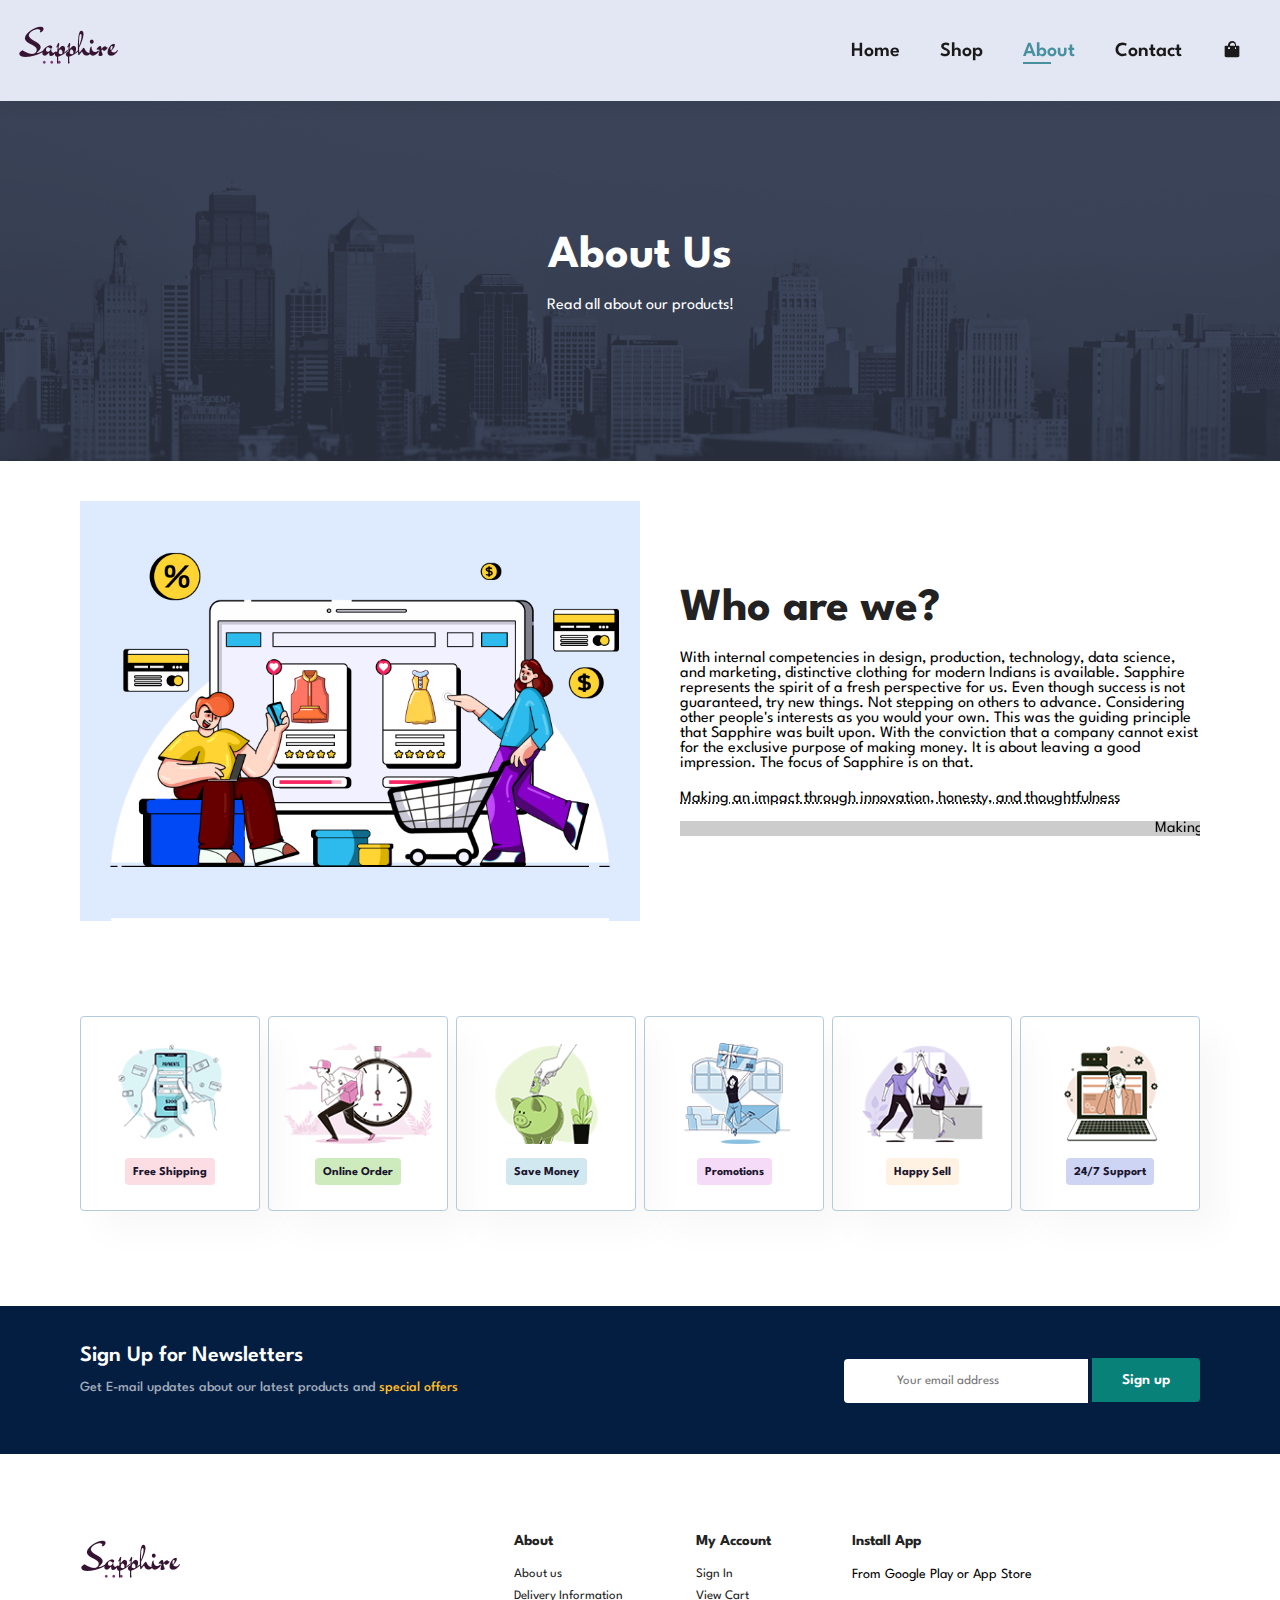
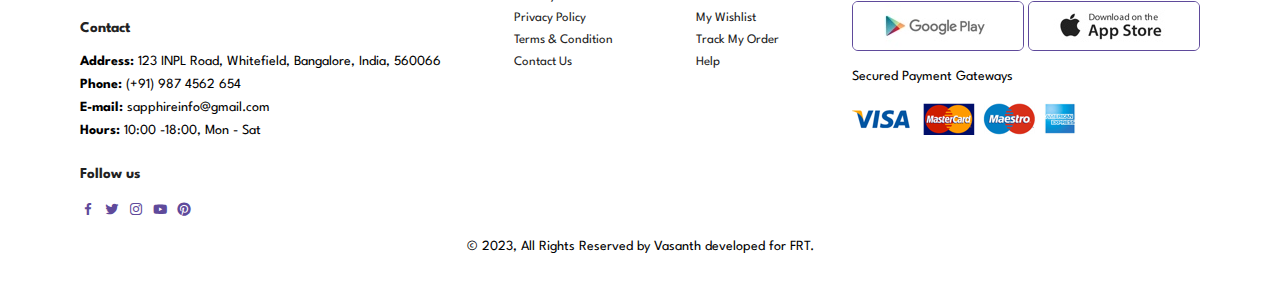
==== about.html @ dd5d297e "Project files uploading" ====
<!DOCTYPE html>
<html lang="en">
  <head>
    <meta charset="UTF-8" />
    <meta http-equiv="X-UA-Compatible" content="IE=edge" />
    <meta name="viewport" content="width=device-width, initial-scale=1.0" />
    <link
      href="https://unpkg.com/boxicons@2.1.4/css/boxicons.min.css"
      rel="stylesheet"
    />
    <title>Ecommerce Website</title>
    <link rel="stylesheet" href="style.css" />
  </head>
</html>

<body>
  <section id="header">
    <a href="index.html"><img src="img/logo/logo1.png" class="logo" alt="" /></a>
    <div>
      <ul id="navbar">
        <li><a href="index.html">Home</a></li>
        <li><a href="shop.html">Shop</a></li>
        <!--<li><a href="blog.html">Blog</a></li>-->
        <li><a class="active" href="about.html">About</a></li>
        <li><a href="contact.html">Contact</a></li>
        <li id="lg-bag">
          <a href="cart.html"><i class='bx bxs-shopping-bag'></i></a>
        </li>
        <a href="#" id="close"><i class='bx bx-x-circle'></i></a>
      </ul>
    </div>
    <div class="" id="mobile">
      <a href="cart.html"><i class='bx bxs-shopping-bag'></i></i></a>
      <i id="bar" class='bx bx-menu'></i>
    </div>
  </section>

  <section id="page-header" class="about-header">
    <h2>About Us</h2>
    <p>Read all about our products!</p>
  </section>

  <section id="about-head" class="section-p1">
    <img src="img/about/a1.jpg" alt="">
    <div>
      <h2>Who are we?</h2>
      <p>With internal competencies in design, production, technology, data science, and marketing, distinctive clothing for modern Indians is available.
        Sapphire represents the spirit of a fresh perspective for us. Even though success is not guaranteed, try new things. Not stepping on others to advance. Considering other people's interests as you would your own.
        This was the guiding principle that Sapphire was built upon.
        With the conviction that a company cannot exist for the exclusive purpose of making money.
        It is about leaving a good impression. The focus of Sapphire is on that.</p>
      <abbr title="">Making an impact through innovation, honesty, and thoughtfulness</abbr>
      <br>
      <br>
      <marquee bgcolor="#ccc" loop="-1" scrollamount="5" width="100%">Making an impact through innovation, honesty, and thoughtfulness</marquee>
    </div>
  </section>

  <section id="feature" class="section-p1">
    <div class="fe-box">
      <img src="img/icons/shipping.png" alt="">
      <h6>Free Shipping</h6>
    </div>
    <div class="fe-box">
      <img src="img/icons/online.png" alt="">
      <h6>Online Order</h6>
    </div>
    <div class="fe-box">
      <img src="img/icons/save.png" alt="">
      <h6>Save Money</h6>
    </div>
    <div class="fe-box">
      <img src="img/icons/promo.png" alt="">
      <h6>Promotions</h6>
    </div>
    <div class="fe-box">
      <img src="img/icons/safesell.png" alt="">
      <h6>Happy Sell</h6>
    </div>
    <div class="fe-box">
      <img src="img/icons/support.png" alt="">
      <h6>24/7 Support</h6>
    </div>
  </section>

  <section id="newsletter" class="section-p1 section-m1">
    <div class="newstext">
      <h4>Sign Up for Newsletters</h4>
      <p>Get E-mail updates about our latest products and <span>special offers</span></p>
    </div>
    <div class="form">
      <input type="text" placeholder="Your email address">
      <button class="normal">Sign up</button>
    </div>
  </section>

  <footer class="section-p1">
    <div class="col">
       <img class="logo" src="img/logo/logo1.png">
       <h4>Contact</h4>
       <p><strong>Address:</strong> 123 INPL Road, Whitefield, Bangalore, India, 560066</p>
       <p><strong>Phone:</strong> (+91) 987 4562 654</p>
       <p><strong>E-mail:</strong> sapphireinfo@gmail.com</p>
       <p><strong>Hours:</strong> 10:00 -18:00, Mon - Sat</p>
       <div class="follow">
        <h4>Follow us</h4>
        <div class="icon">
          <i class='bx bxl-facebook'></i>
          <i class='bx bxl-twitter'></i>
          <i class='bx bxl-instagram' ></i>
          <i class='bx bxl-youtube'></i>
          <i class='bx bxl-pinterest'></i>
        </div>
       </div>
    </div>

    <div class="col">
      <h4>About</h4>
      <a href="#">About us</a>
      <a href="#">Delivery Information</a>
      <a href="#">Privacy Policy</a>
      <a href="#">Terms & Condition</a>
      <a href="#">Contact Us</a>
    </div>

    <div class="col">
      <h4>My Account</h4>
      <a href="#">Sign In</a>
      <a href="#">View Cart</a>
      <a href="#">My Wishlist</a>
      <a href="#">Track My Order</a>
      <a href="#">Help</a>
    </div>

    <div class="col install">
      <h4>Install App</h4>
      <p>From Google Play or App Store</p>
      <div class="row">
        <img src="img/pay/play.jpg" alt="">
        <img src="img/pay/app.jpg" alt="">
      </div>
      <p>Secured Payment Gateways</p>
      <img src="img/pay/pay.png" alt="">
    </div>
    <div class="copy">
      <p>&copy; 2023, All Rights Reserved by Vasanth developed for FRT.</p>
    </div>
  </footer>

  <script src="main.js"></script>
</body>
</html>
---- style.css ----
@import url("https://fonts.googleapis.com/css2?family=League+Spartan:wght@100;200;400;500;600;700;800;900&display=swap");

* {
  margin: 0;
  padding: 0;
  box-sizing: border-box;
  font-family: "League Spartan", sans-serif;
}

h1 {
  font-size: 50px;
  line-height: 64px;
  color: #222;
}
h2 {
  font-size: 46px;
  line-height: 54px;
  color: #222;
}
h4 {
  font-size: 20px;
  color: #222;
}
h6 {
  font-weight: 700;
  font-size: 12px;
}

p {
  font-size: 16px;
  columns: #465b52;
  margin: 15px 0 20px 0;
}
.section-p1 {
  padding: 40px 80px;
}
.section-m1 {
  margin: 40px 0;
}
button.normal {
  font-size: 15px;
  font-weight: 600;
  padding: 15px 30px;
  color: #fff;
  background-color: #59478c;
  cursor: pointer;
  border: none;
  outline: none;
  border-radius: 4px;
  transition: 0.3s;
}
button.n2 {
  font-size: 14px;
  font-weight: 600;
  padding: 12px 19px;
  color: #fff;
  background-color: transparent;
  cursor: pointer;
  border: 1px solid #fff;
  border-radius: 4px;
  outline: none;
  transition: 0.3s;
}

body {
  width: 100%;
}

/*Index page*/
#header {
  display: flex;
  align-items: center;
  justify-content: space-between;
  padding: 20px 18px;
  background: #e3e6f3;
  box-shadow: 0 5px 15px rgba(0, 0, 0, 0.06);
  z-index: 999;
  position: sticky;
  top: 0;
  left: 0;
}
#navbar {
  display: flex;
  align-items: center;
  justify-content: center;
}
#navbar li {
  list-style: none;
  padding: 0 20px;
  position: relative;
}
a#close {
  display: none;
}
img.logo {
  width: 100px;
}
#navbar li a {
  text-decoration: none;
  font-size: 20px;
  font-weight: 600;
  color: #1a1a1a;
  transition: 0.3s ease;
}
#navbar li a:hover,
#navbar li a.active {
  color: #48909e;
}
#navbar li a.active::after,
#navbar li a:hover::after {
  content: "";
  width: 30%;
  height: 2px;
  background: #48909e;
  position: absolute;
  bottom: -4px;
  left: 20px;
}
#closepopup {
  display: flex;
}

#mobile {
  display: none;
  align-items: center;
}

#hero {
  background-image: url("img/banner/bg.png");
  width: 100%;
  height: 100vh;
  background-size: cover;
  padding: 0 80px;
  display: flex;
  flex-direction: column;
  align-items: flex-start;
  justify-content: center;
}
#hero h4 {
  padding-bottom: 15px;
}
#hero h1 {
  color: #088178;
}
#hero button {
  color: #e3e6f3;
  background-color: #1b162e;
  border: 0;
  padding: 14px 80px 14px 65px;
  background-repeat: no-repeat;
  cursor: pointer;
  font-weight: 700;
  font-size: 16px;
  border-radius: 4px;
}
#hero button:hover {
  color: #1b162e;
  background-color: #e3e6f3;
}
#feature {
  display: flex;
  align-items: center;
  justify-content: space-between;
  flex-wrap: wrap;
}
#feature .fe-box {
  width: 180px;
  text-align: center;
  padding: 25px 15px;
  box-shadow: 20px 20px 34px rgba(0, 0, 0, 0.03);
  border: 1px solid #b3cbda;
  border-radius: 4px;
  margin: 15px 0;
}
#feature .fe-box:hover {
  box-shadow: 10px 10px 54px rgba(70, 62, 221, 0.1);
}
#feature .fe-box img {
  width: 100%;
  margin-bottom: 10px;
}
#feature .fe-box h6 {
  display: inline-block;
  padding: 9px 8px 6px 8px;
  line-height: 1;
  border-radius: 4px;
  color: #1b162e;
  background-color: #fddde4;
}
#feature .fe-box:nth-child(2) h6 {
  background-color: #cdebbc;
}
#feature .fe-box:nth-child(3) h6 {
  background-color: #d1e8f0;
}
#feature .fe-box:nth-child(4) h6 {
  background-color: #f6dbf8;
}
#feature .fe-box:nth-child(5) h6 {
  background-color: #fff2e2;
}
#feature .fe-box:nth-child(6) h6 {
  background-color: #cdd4f4;
}
#product1 {
  text-align: center;
}
#product1 .pro-container {
  display: flex;
  justify-content: space-between;
  padding-top: 20px;
  flex-wrap: wrap;
}
#product1 .pro {
  width: 23%;
  min-width: 250px;
  padding: 10px 12px;
  border: 1px solid #cce7d0;
  border-radius: 25px;
  cursor: pointer;
  box-shadow: 20px 20px 30px rgba(0, 0, 0, 0.02);
  margin: 15px 0;
  transition: 0.2s ease;
  position: relative;
}
#product1 .pro:hover {
  box-shadow: 20px 20px 30px rgba(0, 0, 0, 0.06);
}
#product1 .pro img {
  width: 100%;
  border-radius: 20px;
}
#product1 .pro .des {
  text-align: start;
  padding: 10px 0;
}
#product1 .pro .des span {
  color: #606060;
  font-size: 12px;
}
#product1 .pro .des h5 {
  padding-top: 7px;
  color: #1a1a1a;
  font-size: 14px;
}
#product1 .pro .des i {
  font-size: 12px;
  color: rgb(243, 181, 25);
}
#product1 .pro .des h4 {
  padding-top: 7px;
  font-size: 15px;
  font-weight: 700;
  color: #088178;
}
#product1 .pro .cart {
  width: 40px;
  height: 40px;
  line-height: 40px;
  border-radius: 50px;
  background-color: #e8f6e8;
  color: #088178;
  font-weight: 500;
  border: 1px solid #cce7d0;
  position: absolute;
  bottom: 20px;
  right: 10px;
}
#banner {
  display: flex;
  flex-direction: column;
  justify-content: center;
  align-items: center;
  text-align: center;
  background-image: url("img/banner/banner.jpg");
  width: 100%;
  height: 40vh;
  background-size: cover;
  background-position: center;
}
#banner h4 {
  color: #1b162e;
  font-size: 20px;
}
#banner h2 {
  color: #59478c;
  font-size: 30px;
  padding: 10px 0;
}
#banner h2 span {
  color: #ef3636;
}
#banner button:hover {
  background-color: #fff;
  color: #59478c;
}
#sm-banner {
  display: flex;
  justify-content: space-between;
  flex-wrap: wrap;
}
#sm-banner .banner-box {
  display: flex;
  flex-direction: column;
  justify-content: center;
  align-items: flex-start;
  text-align: center;
  background-image: url("img/banner/b5.jpg");
  min-width: 540px;
  height: 50vh;
  background-size: cover;
  background-position: center;
  padding: 20px;
}
#sm-banner .banner-box2 {
  display: flex;
  flex-direction: column;
  justify-content: center;
  align-items: flex-start;
  text-align: center;
  background-image: url("img/banner/b3.jpg");
  min-width: 540px;
  height: 50vh;
  background-size: cover;
  background-position: center;
  padding: 20px;
}
#sm-banner h4 {
  color: #fff;
  font-size: 20px;
  font-weight: 400;
}
#sm-banner h2 {
  color: #fff;
  font-size: 30px;
  font-weight: 800;
}
#sm-banner span {
  color: #fff;
  font-size: 18px;
  font-weight: 500;
  padding-bottom: 15px;
}
#sm-banner .banner-box:hover button {
  background-color: #fff;
  color: #1b162e;
}
#banner3 {
  display: flex;
  justify-content: space-between;
  flex-wrap: wrap;
  padding: 0 80px;
}

#banner3 .banner-box {
  display: flex;
  flex-direction: column;
  justify-content: center;
  align-items: flex-start;
  text-align: center;
  background-image: url("img/banner/b1.jpg");
  min-width: 30%;
  height: 30vh;
  background-size: cover;
  background-position: top;
  padding: 20px;
  margin-bottom: 20px;
}
#banner3 .banner-box2 {
  display: flex;
  flex-direction: column;
  justify-content: center;
  align-items: flex-start;
  text-align: center;
  background-image: url("img/banner/b2.jpg");
  min-width: 30%;
  height: 30vh;
  background-size: cover;
  background-position: bottom;
  padding: 20px;
  margin-bottom: 20px;
}
#banner3 .banner-box3 {
  display: flex;
  flex-direction: column;
  justify-content: center;
  align-items: flex-start;
  text-align: center;
  background-image: url("img/banner/b4.jpg");
  min-width: 30%;
  height: 30vh;
  background-size: cover;
  background-position: center;
  padding: 20px;
  margin-bottom: 20px;
}
#banner3 h2 {
  color: #fff;
  font-weight: 16px;
  font-weight: 700;
}
#banner3 h3 {
  color: gold;
  font-size: 15px;
  font-weight: 600;
}
#newsletter {
  display: flex;
  justify-content: space-between;
  flex-wrap: wrap;
  align-items: center;
  background-repeat: no-repeat;
  background-position: 20% 30%;
  background-color: #041e42;
}
#newsletter h4 {
  font-size: 22px;
  font-weight: 600;
  color: #fff;
}
#newsletter p {
  font-size: 14px;
  font-weight: 500;
  color: #a0aab9;
}
#newsletter p span {
  color: #ffbd25;
}
#newletter .form {
  display: flex;
  width: 10%;
}
#newsletter input {
  height: 2.75rem;
  padding: 0 3.25rem;
  font-size: 13px;
  border: 1px solid transparent;
  border-radius: 4px;
  outline: none;
  border-top-right-radius: 0;
  border-bottom-right-radius: 0;
}
#newsletter button {
  background-color: #088178;
  color: #fff;
  white-space: nowrap;
  border-top-left-radius: 0;
  border-bottom-left-radius: 0;
}
footer {
  display: flex;
  flex-wrap: wrap;
  justify-content: space-between;
}
footer .col {
  display: flex;
  flex-direction: column;
  align-items: flex-start;
  margin-bottom: 20px;
}
footer .logo {
  margin-bottom: 30px;
}
footer h4 {
  font-size: 15px;
  padding-bottom: 20px;
}
footer p {
  font-size: 14px;
  margin: 0 0 10px 0;
}
footer a {
  font-size: 13px;
  text-decoration: none;
  color: #222;
  margin-bottom: 10px;
}
footer .follow {
  margin-top: 20px;
}
footer .follow i {
  color: #5f4a9b;
  padding-right: 4px;
  cursor: pointer;
}
.row img {
  border: 1px solid #5f4a9b;
  border-radius: 6px;
}
footer .install img {
  margin: 10px 0 15px 0;
}
footer .follow i:hover,
footer a:hover {
  color: #8374b0;
}
footer .copy {
  width: 100%;
  text-align: center;
}

/* Shop Page*/

#page-header {
  background-image: url("img/shop/shop.jpg");
  width: 100%;
  height: 40vh;
  background-size: cover;
  display: flex;
  justify-content: center;
  text-align: center;
  flex-direction: column;
  padding: 14px;
}
#page-header h2,
#page-header p {
  color: #fff;
}

#pagination {
  text-align: center;
}
#pagination a {
  text-decoration: none;
  background-color: #088178;
  padding: 15px 20px;
  border-radius: 4px;
  color: #fff;
  font-weight: 600;
}

#pagination a i {
  font-size: 16px;
  font-weight: 600;
}

/*Single Product*/

#prodetails {
  display: flex;
  margin-top: 20px;
}

#prodetails .single-pro-image {
  width: 40%;
  margin-right: 50px;
}

.small-img-group {
  display: flex;
  justify-content: space-between;
}

.small-img-col {
  flex-basis: 24%;
  cursor: pointer;
}

#prodetails .single-pro-details {
  width: 50%;
  padding-top: 30px;
}
#prodetails .single-pro-details h4 {
  padding: 40px 0 20px 0;
}
#prodetails .single-pro-details h2 {
  font-size: 26px;
}
#prodetails .single-pro-details select {
  display: block;
  padding: 5px 10px;
  margin-bottom: 10px;
}
#prodetails .single-pro-details input {
  width: 50px;
  height: 47px;
  padding-left: 10px;
  font-size: 16px;
  margin-right: 10px;
}
#prodetails .single-pro-details input:focus {
  outline: none;
}
#prodetails .single-pro-details button {
  background-color: #088178;
}
#prodetails .single-pro-details span {
  line-height: 25px;
}

/*About*/

#page-header.about-header {
  background-image: url("img/about/about.png");
  background-size: cover;
  width: 100%;
  height: 40vh;
}

#about-head img {
  width: 50%;
  height: auto;
}
#about-head {
  display: flex;
  align-items: center;
}
#about-head div {
  padding-left: 40px;
}

/* Contact page*/

#contact-details {
  display: flex;
  align-items: center;
  justify-content: space-between;
}

#contact-details .details {
  width: 40%;
}
#contact-details .details span,
#form-details form span {
  font-size: 12px;
}
#contact-details .details h2,
#form-details form h2 {
  font-size: 30px;
  line-height: 35px;
  padding: 20px 0;
}
#contact-details .details h3 {
  font-size: 18px;
  padding-bottom: 15px;
}
#contact-details .details li {
  list-style: none;
  display: flex;
  padding: 10px 0;
}
#contact-details .details li i {
  font-size: 14px;
  padding-right: 22px;
}
#contact-details .details li p {
  margin: 0;
  font-size: 14px;
}
#contact-details .map {
  width: 55%;
  height: 300px;
}
#contact-details .map iframe {
  width: 100%;
  height: 100%;
}
#form-details {
  display: flex;
  margin: 30px;
  justify-content: center;
  padding: 80px;
  border: 1px solid #e2e2e2;
  border-radius: 4px;
}
#form-details form {
  display: flex;
  width: 65%;
  flex-direction: column;
  align-items: flex-start;
}
#form-details form input,
#form-details form textarea {
  width: 100%;
  padding: 12px 15px;
  outline: none;
  margin-bottom: 20px;
  border: 1px solid #e2e2e2;
  border-radius: 4px;
}
#form-details form button {
  background-color: #088178;
  color: #fff;
}

/*Cart page*/

#page-header.cart-header {
  background-image: url("img/cart/cart.png");
  background-size: cover;
  width: 100%;
  height: 50vh;
}

#cart {
  overflow-x: auto;
}

#cart table {
  width: 100%;
  border-collapse: collapse;
  table-layout: fixed;
  white-space: nowrap;
}

#cart table img {
  width: 70px;
}

#cart table td:nth-child(1) {
  width: 100px;
  text-align: center;
}
#cart table td:nth-child(2) {
  width: 150px;
  text-align: center;
}
#cart table td:nth-child(3) {
  width: 250px;
  text-align: center;
}
#cart table td:nth-child(4),
#cart table td:nth-child(5),
#cart table td:nth-child(6) {
  width: 150px;
  text-align: center;
}
#cart table td:nth-child(5) input {
  width: 70px;
  padding: 10px 5px 10px 15px;
}
#cart table thead {
  border: 1px solid #e2e9e2;
  border-left: none;
  border-right: none;
}
#cart table thead td {
  font-weight: 700;
  text-transform: uppercase;
  font-size: 15px;
  padding: 18px 0;
}
#cart table tbody tr td {
  padding-top: 15px;
}
#cart table tbody td {
  font-size: 15px;
}
#cart-add {
  display: flex;
  flex-wrap: wrap;
  justify-content: space-between;
}
#coupon {
  width: 50%;
  margin-bottom: 30px;
}
#coupon h3,
#subtotal h3 {
  padding-bottom: 15px;
}
#coupon input {
  padding: 10px 20px;
  outline: none;
  width: 60%;
  margin-right: 10px;
  border: 1px solid #e2e9e2;
  border-radius: 4px;
}
#coupon button,
#subtotal button {
  background-color: #088178;
  color: #fff;
  padding: 10px 20px;
}
#subtotal {
  width: 50%;
  margin-bottom: 30px;
  border: 1px solid #e2e9e2;
  padding: 30px;
}
#subtotal table {
  border-collapse: collapse;
  width: 100%;
  margin-bottom: 20px;
}
#subtotal table td {
  width: 50%;
  border: 1px solid #e2e9e2;
  padding: 10px;
  font-size: 14px;
}

/* Media query*/

@media (max-width: 820px) {
  .section-p1 {
    padding: 30px 30px;
  }
  #navbar {
    display: flex;
    flex-direction: column;
    align-items: flex-start;
    justify-content: flex-start;
    position: fixed;
    top: 0;
    right: -300px;
    height: 100vh;
    width: 300px;
    background-color: #e3e6f3;
    box-shadow: 0 40px 60px rgba(0, 0, 0, 0.1);
    padding: 80px 0 0 10px;
    transition: 0.3s;
  }
  #navbar.active {
    right: 0px;
  }
  #navbar li {
    margin-bottom: 25px;
  }
  #mobile {
    display: flex;
    align-items: center;
  }
  #mobile i {
    color: #1a1a1a;
    font-size: 24px;
    padding-left: 20px;
  }
  a#close {
    display: initial;
    position: absolute;
    top: 30px;
    left: 25px;
    color: #222;
    font-size: 24px;
    text-decoration: none;
  }
  #lg-bag {
    display: none;
  }
  #hero {
    height: 60vh;
    padding: 0 60px;
    background-position: top 20% right 20%;
  }
  #feature {
    justify-content: center;
  }
  #feature .fe-box {
    margin: 15px 15px;
  }
  #product1 .pro-container {
    justify-content: center;
  }
  #product1 .pro {
    margin: 15px;
  }
  #banner {
    height: 20vh;
  }
  #sm-banner .banner-box {
    height: 25vh;
    min-width: 100%;
    background-position: center;
  }
  #banner3 {
    padding: 0 40px;
  }
  #banner3 .banner-box {
    width: 30%;
  }
  #newsletter .form {
    width: 70%;
  }
  footer {
    margin-top: -60px;
    margin-bottom: 150px;
    height: 75vh;
  }
  img.logo {
    width: 70px;
  }
  footer .col {
    margin-bottom: -250px;
  }
  footer .copy {
    margin-top: -50px;
    text-align: start;
  }
  #page-header.cart-header {
    height: 40vh;
  }
}

@media (max-width: 477px) {
  .section-p1 {
    padding: 20px;
  }
  #header {
    padding: 10px 30px;
  }
  h1 {
    font-size: 38px;
  }
  h2 {
    font-size: 32px;
  }
  #hero {
    padding: 0 20px;
    background-position: 70%;
  }
  #feature {
    justify-content: space-between;
  }
  #feature .fe-box {
    width: 155px;
    margin: 10px 10px;
  }
  #product1 .pro {
    width: 100%;
  }
  #banner {
    height: 35vh;
  }
  #sm-banner .banner-box {
    height: 35vh;
  }
  #sm-banner .banner-box2 {
    margin-top: 20px;
  }
  #banner3 {
    padding: 0 20px;
  }
  #banner3 .banner-box {
    width: 100%;
  }
  #newsletter {
    padding: 40px 20px;
  }
  #newsletter .form {
    display: flex;
    width: 100%;
  }
  footer {
    height: 75vh;
  }
  footer .logo {
    margin-bottom: 5px;
  }
  footer .col {
    margin-bottom: 0;
  }
  footer .copy {
    margin-top: 0;
    text-align: start;
  }
  #prodetails .single-pro-details input {
    width: 25px;
    height: 40px;
    padding-left: 5px;
    font-size: 16px;
    margin-right: 0px;
  }
  #prodetails .single-pro-details button {
    height: 40px;
  }
  #about-head {
    flex-direction: column;
  }
  #about-head img {
    width: 100%;
    margin-bottom: 20px;
  }
  #about-head div {
    padding-left: 0px;
  }
  #contact-details {
    flex-direction: column;
  }
  #contact-details .details {
    width: 100%;
  }
  #contact-details .map {
    width: 100%;
  }
  #form-details {
    padding: 20px;
  }
  #form-details form {
    width: 100%;
  }
  #page-header.cart-header {
    height: 25vh;
  }
  #cart-add {
    flex-direction: column;
  }
  #coupon {
    width: 100%;
  }
  #subtotal {
    width: 100%;
    padding: 20px;
  }
}
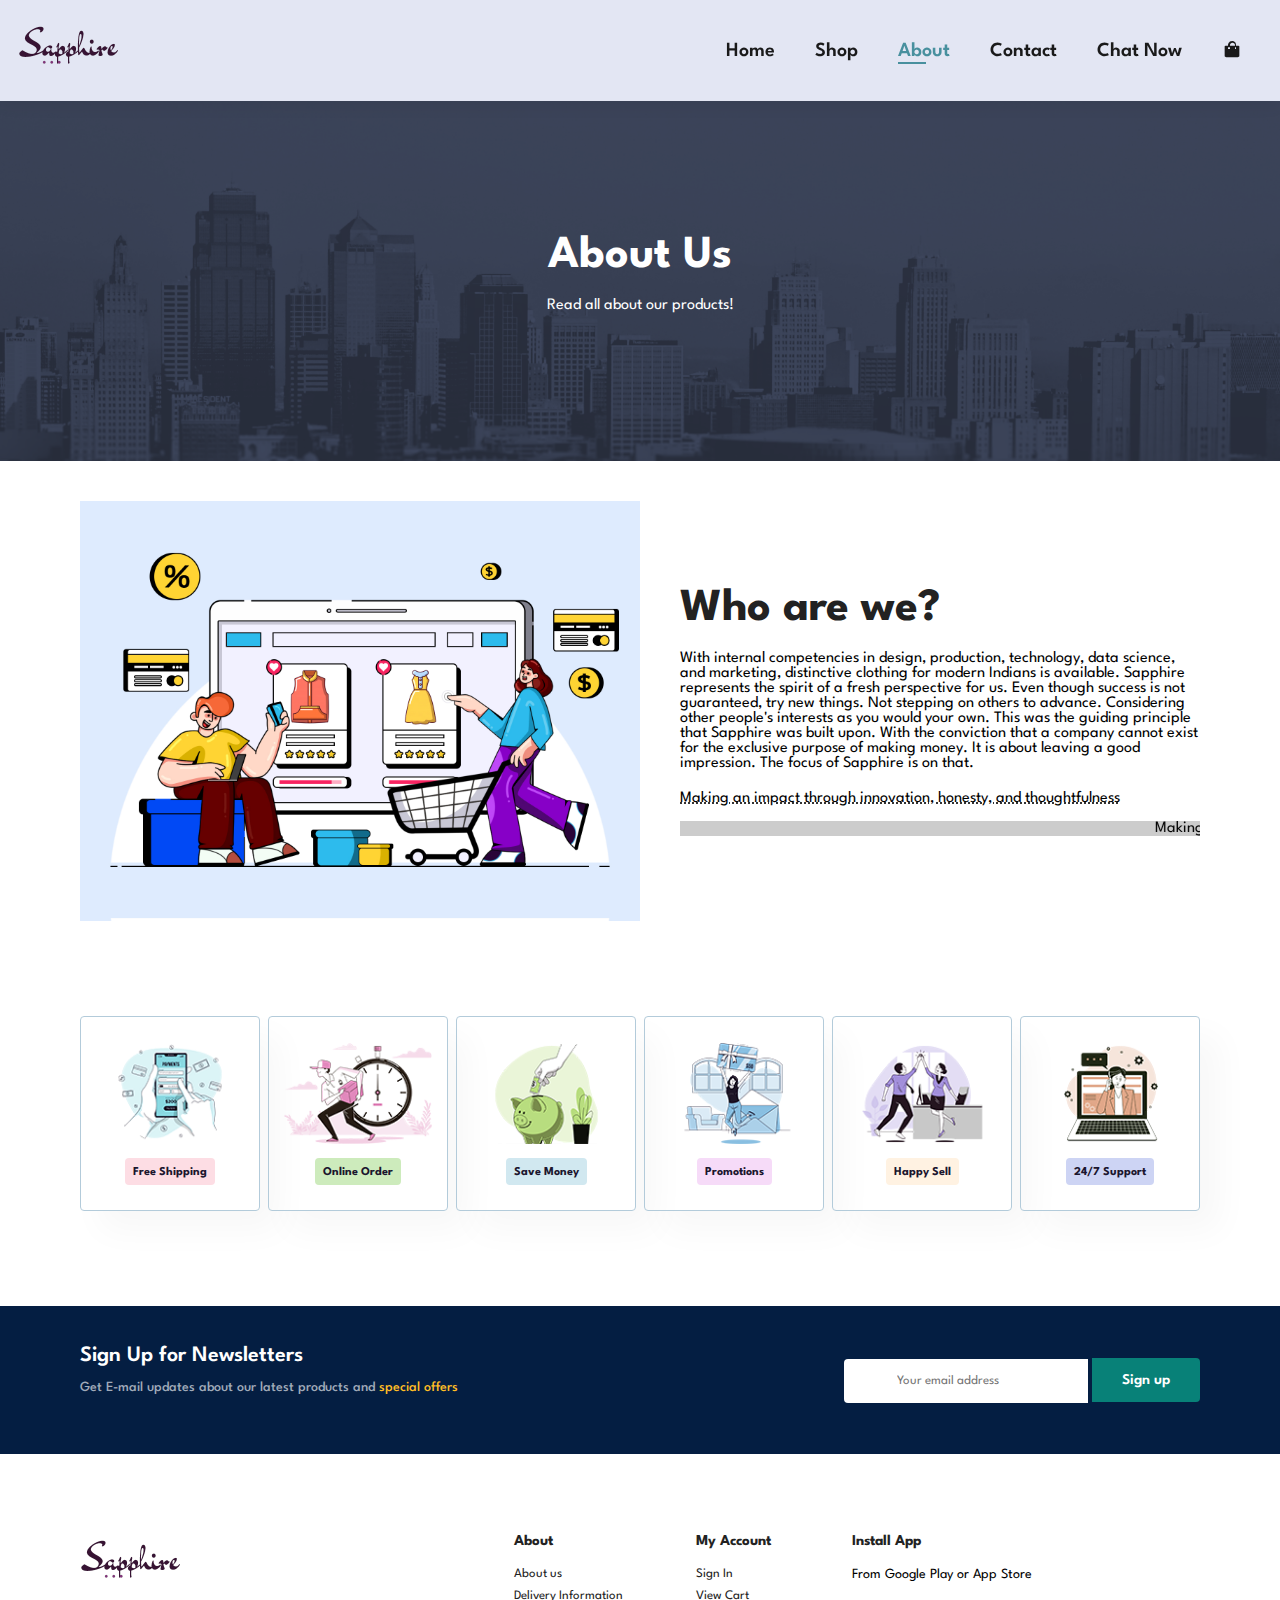
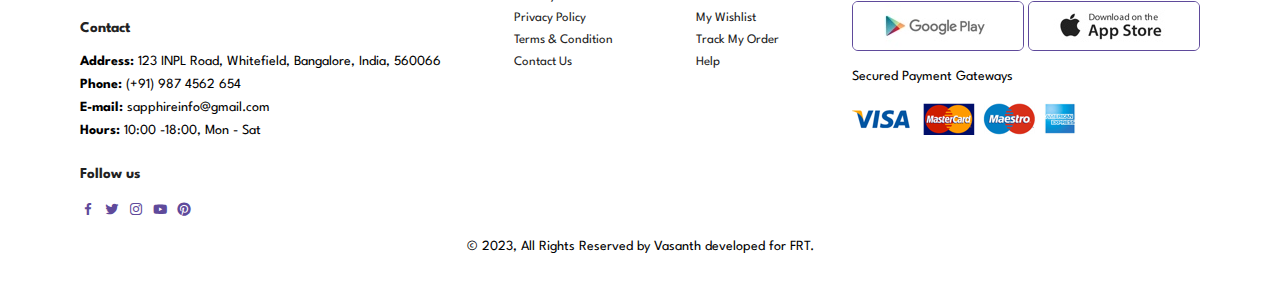
==== commit 0a14b128: "Updated changes" ====
--- a/about.html
+++ b/about.html
@@ -17,17 +17,17 @@
   <section id="header">
     <a href="index.html"><img src="img/logo/logo1.png" class="logo" alt="" /></a>
     <div>
-      <ul id="navbar">
-        <li><a href="index.html">Home</a></li>
-        <li><a href="shop.html">Shop</a></li>
-        <!--<li><a href="blog.html">Blog</a></li>-->
-        <li><a class="active" href="about.html">About</a></li>
-        <li><a href="contact.html">Contact</a></li>
-        <li id="lg-bag">
-          <a href="cart.html"><i class='bx bxs-shopping-bag'></i></a>
-        </li>
-        <a href="#" id="close"><i class='bx bx-x-circle'></i></a>
-      </ul>
+        <ul id="navbar">
+            <li><a href="index.html">Home</a></li>
+            <li><a href="shop.html">Shop</a></li>
+            <li><a class="active" href="about.html">About</a></li>
+            <li><a href="contact.html">Contact</a></li>
+            <li><a href="chatbot.html">Chat Now</a></li>
+            <li id="lg-bag">
+                <a href="cart.html"><i class='bx bxs-shopping-bag'></i></a>
+            </li>
+            <a href="#" id="close"><i class='bx bx-x-circle'></i></a>
+        </ul>
     </div>
     <div class="" id="mobile">
       <a href="cart.html"><i class='bx bxs-shopping-bag'></i></i></a>
